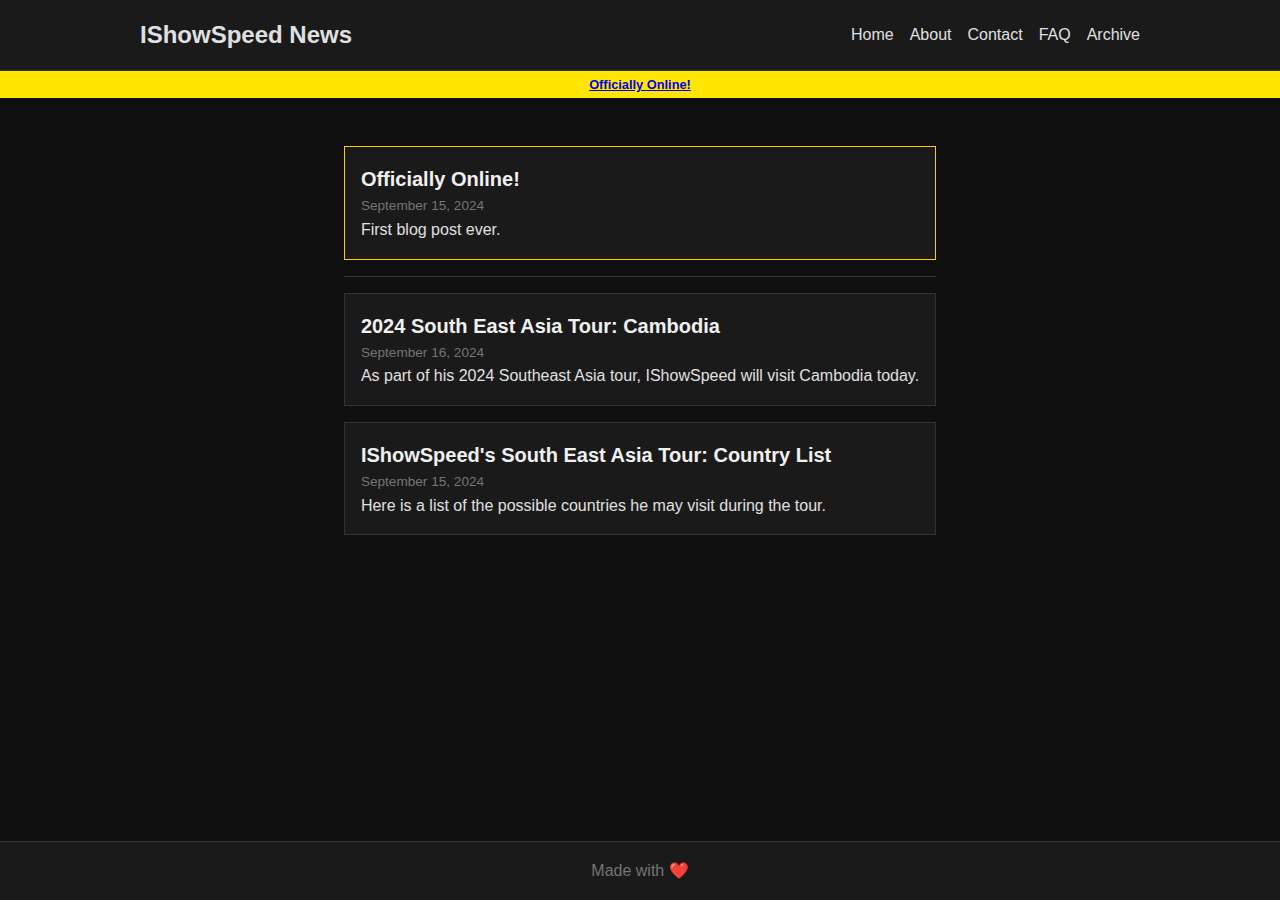
==== index.html @ 893de485 "Update index.html" ====
<!DOCTYPE html>
<html lang="en">
<head>
    <!-- Google tag (gtag.js) -->
<script async src="https://www.googletagmanager.com/gtag/js?id=G-FD01G2RDXD"></script>
<script>
  window.dataLayer = window.dataLayer || [];
  function gtag(){dataLayer.push(arguments);}
  gtag('js', new Date());

  gtag('config', 'G-FD01G2RDXD');
</script>
    <meta charset="UTF-8">
    <meta name="viewport" content="width=device-width, initial-scale=1.0">
    <title>IShowSpeed News</title>
    <link rel="stylesheet" href="css/index.css">
    <script src="js/index.js"></script>
    <script src="js/alert.js"></script>
    <meta name="description" content="IShowSpeed News Homepage">
</head>
<body>
    <header>
        <div class="container">
            <h1>IShowSpeed News</h1>
            <nav>
                <ul>
                    <li><a href="index">Home</a></li>
                    <li><a href="about">About</a></li>
                    <li><a href="contact">Contact</a></li>
                    <li><a href="faq">FAQ</a></li>
                    <li><a href="archive">Archive</a></li>
                </ul>
            </nav>
        </div>
    </header>
    <section class="notification"></section>
    <main class="container">
        <div id="posts-container"></div> <!-- Container for dynamically loaded posts -->
      <!-- disabled for now   
        <section id="image-of-the-day">
            <h2>Image of the Day</h2>
            <div id="image-content"></div>
            <p class="date" id="image-date"></p>
            <p class="image-description" id="image-description"></p>
        </section>
      
            <section id="video-of-the-day">
            <h2>Video of the Day</h2>
            <div id="video-content"></div>
            <p class="date" id="video-date"></p>
            <p class="video-description" id="video-description"></p>
            -->
        </section>        
    </main>

    <footer>
        <div class="container">
            <p>Made with ❤️</p>
        </div>
    </footer>
</body>
</html>
---- css/index.css ----
/* General Reset */
body, h1, h2, p, ul, li {
    margin: 0;
    padding: 0;
    box-sizing: border-box;
}

html, body {
    height: 100%;
}

body {
    font-family: 'Arial', sans-serif;
    background-color: #0f0f0f;
    color: #e0e0e0;
    line-height: 1.6;
    display: flex;
    flex-direction: column;
}

/* Header Styling */
header {
    background-color: #1a1a1a;
    color: #757575; /* Match footer text color */
    padding: 1rem 0;
    text-align: center;
    border-bottom: 1px solid #333;
    width: 100%; /* Ensure header takes full width */
    box-sizing: border-box; /* Ensure padding is accounted for within width */
}

header .container {
    max-width: 1000px;
    margin: 0 auto;
    padding: 0 1rem;
    display: flex;
    flex-direction: row; /* Default to horizontal layout */
    align-items: center;
    justify-content: space-between;
}

header h1 {
    margin: 0;
    font-size: 1.5rem;
    color: #e0e0e0; /* Match footer text color */
}

nav {
    display: flex;
}

nav ul {
    list-style: none;
    display: flex;
    margin: 0;
    padding: 0;
}

nav ul li {
    margin-left: 1rem;
}

nav ul li a {
    color: #e0e0e0;
    text-decoration: none;
}

nav ul li a:hover {
    text-decoration: underline;
}

/* Main container and articles */
main.container {
    max-width: 1000px;
    margin: 2rem auto;
    padding: 0 1rem;
    flex: 1;
}

/* Article styles */
article, #image-of-the-day, #video-of-the-day {
    position: relative;
    margin-bottom: 1rem;
    padding: 1rem;
    background-color: #1a1a1a;
    border: 1px solid #333;
    cursor: pointer;
    max-width: 100%; /* Ensure articles, image, and video sections take full width */
    width: 100%; /* Use full width of container */
    box-sizing: border-box;
    margin-left: auto;
    margin-right: auto;
}

article.pinned {
    background-color: #1a1a1a;
    border: 1px solid #ffcc00;
}

article:hover {
    background-color: #333;
}

article h2 {
    color: #f0f0f0;
    font-size: 1.25rem;
}

.date {
    color: #757575;
    font-size: 0.85rem;
    margin-bottom: 0;
    text-align: left;
}

hr {
    margin: 1rem 0;
    padding: 0;
    border: none;
    border-top: 1px solid #333;
}

article + hr {
    margin: 1rem 0;
}

/* Image and Video of the Day */
#image-of-the-day img, #video-of-the-day video {
    width: 100%; /* Ensure images and videos are responsive */
    height: auto;
    border: 1px solid #333;
    display: block;
    margin: 0 auto;
}

#image-of-the-day h2, #video-of-the-day h2 {
    color: #f0f0f0;
    font-size: 1.25rem;
    margin-bottom: 0.5rem;
    text-align: center;
}

#image-of-the-day .date, #video-of-the-day .date {
    color: #757575;
    font-size: 0.85rem;
    margin: 0 0 0.5rem;
    text-align: center;
}

#image-of-the-day .image-description, #video-of-the-day .video-description {
    color: #e0e0e0;
    font-size: 1rem;
    margin: 0;
    text-align: left;
    width: 100%;
    margin-left: auto;
    margin-right: auto;
}

/* Footer */
footer {
    background-color: #1a1a1a;
    color: #757575;
    padding: 1rem 0;
    text-align: center;
    border-top: 1px solid #333;
    width: 100%; /* Ensure footer takes full width */
    box-sizing: border-box; /* Ensure padding is accounted for within width */
}

/* Responsive Styles */
#image-of-the-day, #video-of-the-day {
    /* General cursor for the whole element */
    cursor: default; /* Or whatever you prefer */
}

#image-of-the-day h2, #image-of-the-day p, 
#video-of-the-day h2, #video-of-the-day p {
    /* Cursor for text-containing elements */
    cursor: text;
}

/* Tablet devices (less than 768px wide) */
@media (max-width: 768px) {
    header .container {
        flex-direction: column; /* Stack header items vertically on tablets */
        text-align: center;
    }

    nav ul {
        flex-direction: column; /* Stack nav items vertically on tablets */
        padding: 0;
    }

    nav ul li {
        margin: 0.5rem 0;
    }

    article, #image-of-the-day, #video-of-the-day {
        padding: 0.75rem;
        width: 100%; /* Full width for smaller screens */
        max-width: 100%;
        margin: 0 auto;
        margin-bottom: 1.5rem; /* Increase margin to maintain height gaps */
    }

    article h2, #image-of-the-day h2, #video-of-the-day h2 {
        font-size: 1.1rem;
    }

    .date {
        font-size: 0.75rem;
    }

    .image-description, .video-description {
        font-size: 0.9rem;
    }
}

/* Phone devices (less than 480px wide) */
@media (max-width: 480px) {
    body {
        padding: 0; /* Remove padding to ensure full width */
    }

    header, main.container, footer {
        width: 100%; /* Ensure header and container take full width */
        padding: 0; /* Remove internal padding */
        box-sizing: border-box;
    }

    header {
        padding: 0.75rem; /* Reduce padding for smaller screens */
    }

    header h1 {
        font-size: 1.25rem;
        text-align: center;
        width: 100%; /* Ensure the header title spans the width */
    }

    nav ul {
        flex-direction: column;
        text-align: center;
        width: 100%;
    }

    nav ul li {
        margin: 0.5rem 0;
    }

    article, #image-of-the-day, #video-of-the-day {
        padding: 0.75rem;
        width: 100%; /* Full width for all content on phones */
        margin: 0; /* Remove gaps between elements */
    }

    article h2, #image-of-the-day h2, #video-of-the-day h2 {
        font-size: 1rem;
    }

    .date {
        font-size: 0.7rem;
    }

    .image-description, .video-description {
        font-size: 0.85rem;
        padding: 0.5rem;
    }

    footer {
        font-size: 0.8rem;
        padding: 0.75rem; /* Adjust padding for consistency */
    }
}
.notification {
    background-color: transparent; /* Bright yellow for visibility */
    color: #fff; /* White text for contrast */
    padding: 0.2rem 0.5rem; /* Further reduced padding for a thinner height */
    text-align: center;
    font-size: 0.8rem; /* Smaller font size for a thinner appearance */
    font-weight: bold; /* Make the text bold */
    width: 100%; /* Full width */
    box-sizing: border-box; /* Ensure padding is included in the width */
    margin-bottom: 1rem; /* Space below the notification */
}
abbr {
    cursor: help; /* The 'help' cursor looks like a question mark */
  }
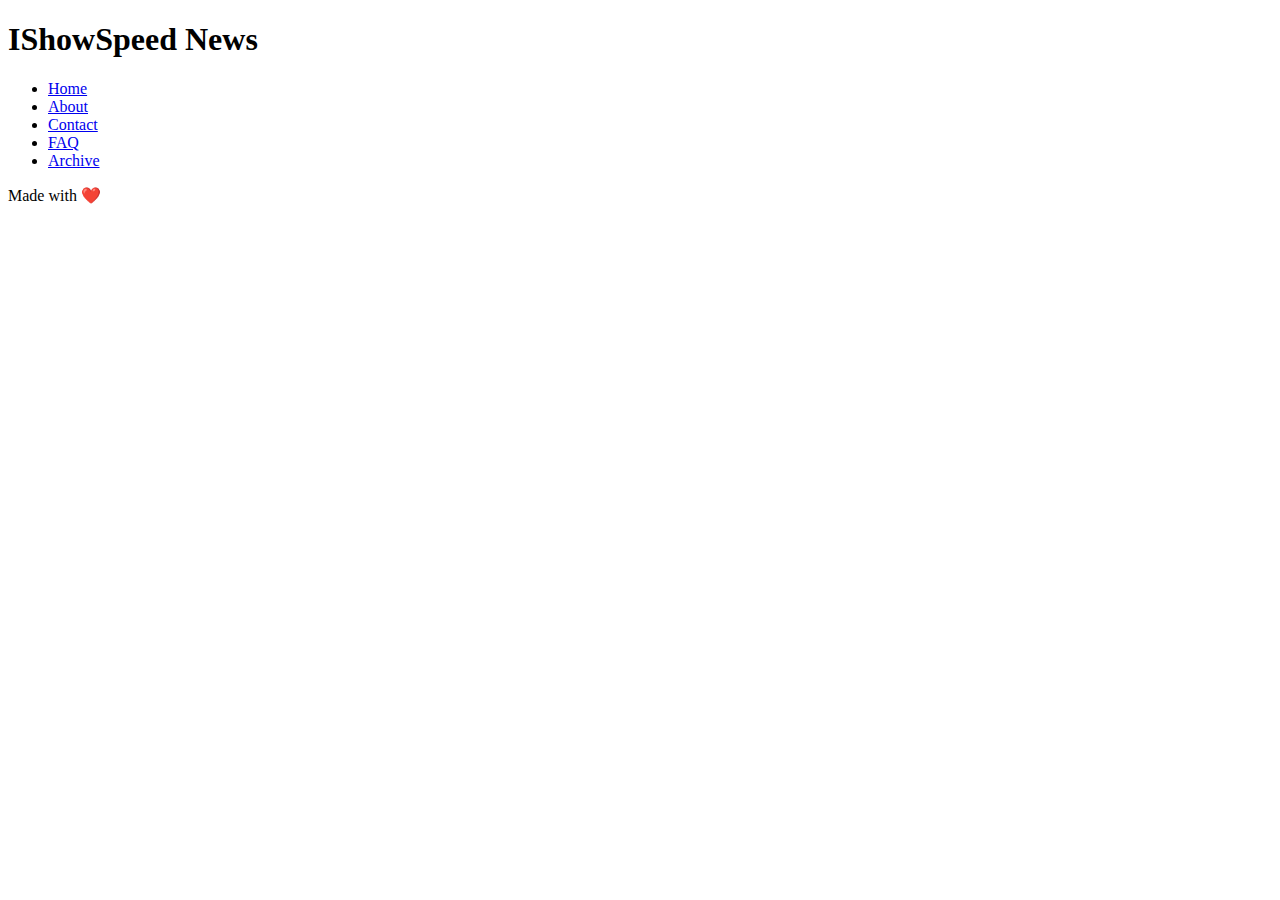
==== commit 4e2227f1: "Update index.html" ====
--- a/index.html
+++ b/index.html
@@ -1,22 +1,14 @@
 <!DOCTYPE html>
 <html lang="en">
 <head>
-    <!-- Google tag (gtag.js) -->
-<script async src="https://www.googletagmanager.com/gtag/js?id=G-FD01G2RDXD"></script>
-<script>
-  window.dataLayer = window.dataLayer || [];
-  function gtag(){dataLayer.push(arguments);}
-  gtag('js', new Date());
-
-  gtag('config', 'G-FD01G2RDXD');
-</script>
     <meta charset="UTF-8">
     <meta name="viewport" content="width=device-width, initial-scale=1.0">
     <title>IShowSpeed News</title>
-    <link rel="stylesheet" href="css/index.css">
-    <script src="js/index.js"></script>
-    <script src="js/alert.js"></script>
+    <link rel="preload" href="css/index.css" as="style">
+    <link rel="preload" href="js/index.js" as="script">
+    <link rel="preload" href="js/alert.js" as="script">
     <meta name="description" content="IShowSpeed News Homepage">
+    <link href="https://www.googletagmanager.com/gtag/js?id=G-FD01G2RDXD" rel="preload" as="script">
 </head>
 <body>
     <header>
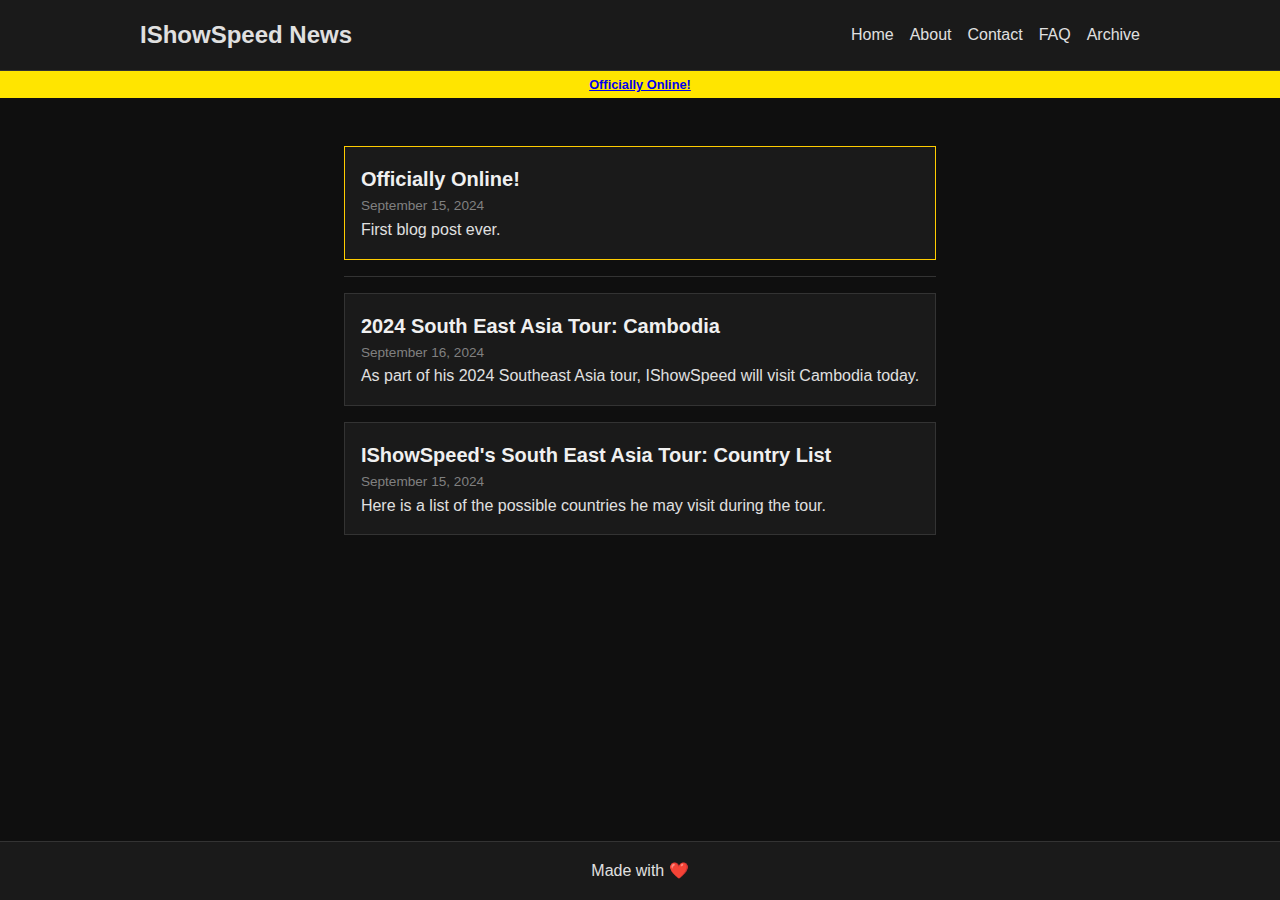
==== commit fb5281bb: "Update index.html" ====
--- a/index.html
+++ b/index.html
@@ -4,9 +4,9 @@
     <meta charset="UTF-8">
     <meta name="viewport" content="width=device-width, initial-scale=1.0">
     <title>IShowSpeed News</title>
-    <link rel="preload" href="css/index.css" as="style">
-    <link rel="preload" href="js/index.js" as="script">
-    <link rel="preload" href="js/alert.js" as="script">
+    <link rel="stylesheet" href="css/index.css"/>
+    <script src="js/index.js" defer></script>
+    <script src="js/alert.js" defer></script>
     <meta name="description" content="IShowSpeed News Homepage">
     <link href="https://www.googletagmanager.com/gtag/js?id=G-FD01G2RDXD" rel="preload" as="script">
 </head>
--- a/css/index.css
+++ b/css/index.css
@@ -107,7 +107,7 @@
 }
 
 .date {
-    color: #757575;
+    color: #808080;
     font-size: 0.85rem;
     margin-bottom: 0;
     text-align: left;
@@ -160,7 +160,7 @@
 /* Footer */
 footer {
     background-color: #1a1a1a;
-    color: #757575;
+    color: #e0e0e0;
     padding: 1rem 0;
     text-align: center;
     border-top: 1px solid #333;
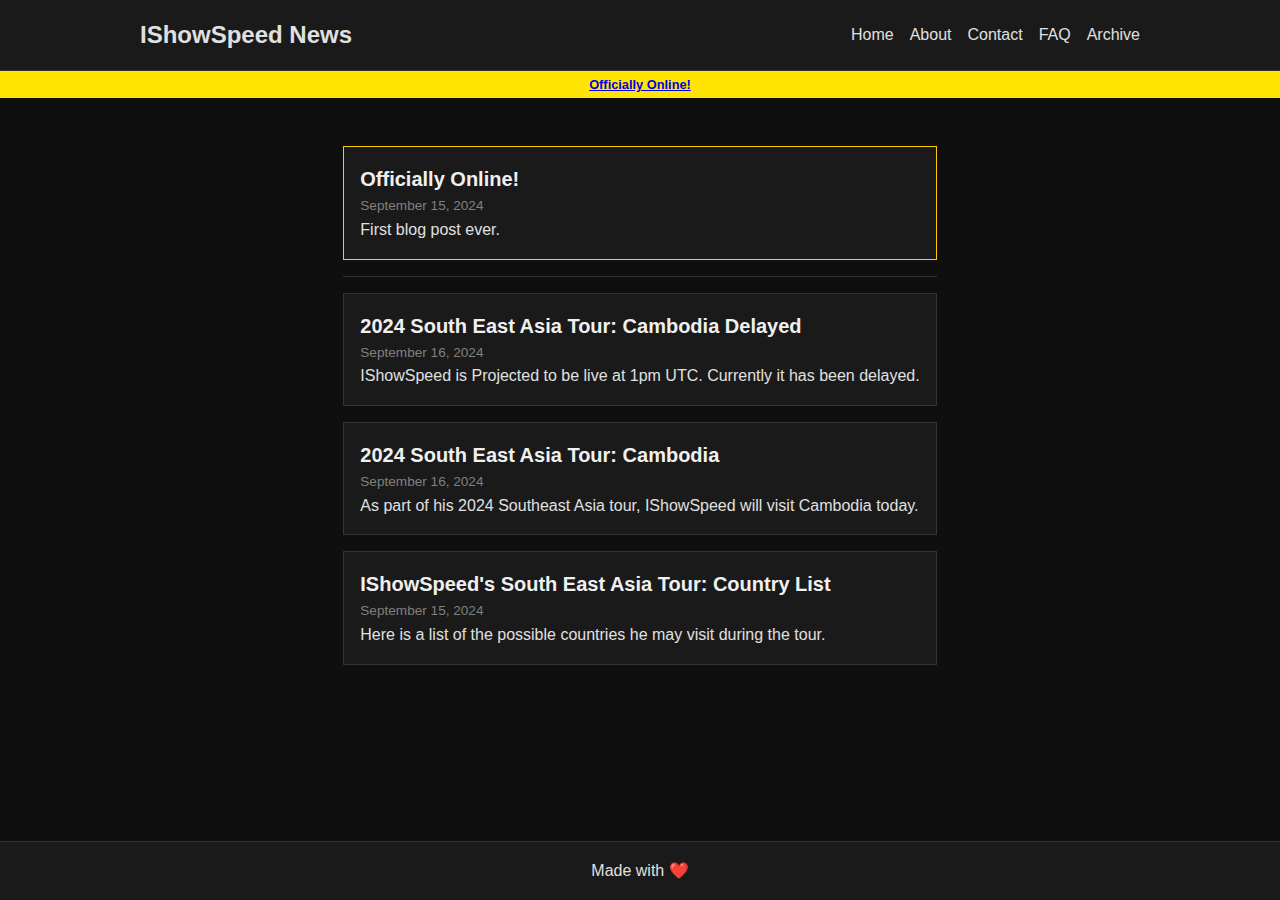
==== commit 4a8ebc99: "Update index.html" ====
--- a/index.html
+++ b/index.html
@@ -8,7 +8,9 @@
     <script src="js/index.js" defer></script>
     <script src="js/alert.js" defer></script>
     <meta name="description" content="IShowSpeed News Homepage">
-    <link href="https://www.googletagmanager.com/gtag/js?id=G-FD01G2RDXD" rel="preload" as="script">
+        <!-- Google tag (gtag.js) -->
+    <script async src="https://www.googletagmanager.com/gtag/js?id=G-FD01G2RDXD"></script>
+    <script>window.dataLayer=window.dataLayer||[];function gtag(){dataLayer.push(arguments);}gtag('js',new Date());gtag('config','G-FD01G2RDXD');</script>
 </head>
 <body>
     <header>
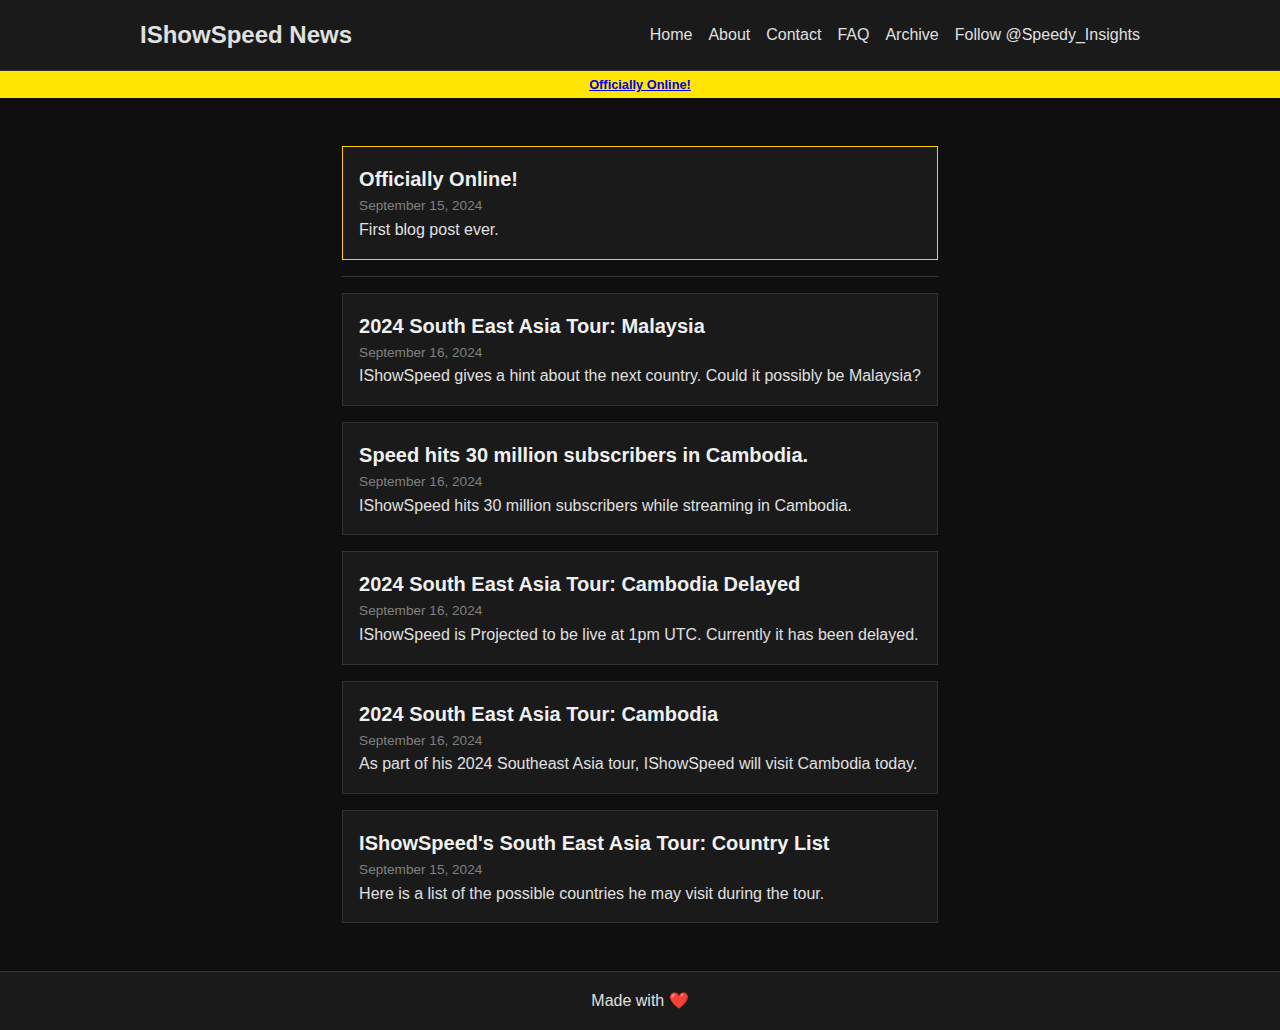
==== commit eb9cdff7: "Update index.html" ====
--- a/index.html
+++ b/index.html
@@ -8,9 +8,15 @@
     <script src="js/index.js" defer></script>
     <script src="js/alert.js" defer></script>
     <meta name="description" content="IShowSpeed News Homepage">
-        <!-- Google tag (gtag.js) -->
+    <!-- Google tag (gtag.js) -->
     <script async src="https://www.googletagmanager.com/gtag/js?id=G-FD01G2RDXD"></script>
-    <script>window.dataLayer=window.dataLayer||[];function gtag(){dataLayer.push(arguments);}gtag('js',new Date());gtag('config','G-FD01G2RDXD');</script>
+    <script>
+      window.dataLayer = window.dataLayer || [];
+      function gtag(){dataLayer.push(arguments);}
+      gtag('js', new Date());
+
+      gtag('config', 'G-FD01G2RDXD');
+    </script>
 </head>
 <body>
     <header>
@@ -23,6 +29,7 @@
                     <li><a href="contact">Contact</a></li>
                     <li><a href="faq">FAQ</a></li>
                     <li><a href="archive">Archive</a></li>
+                    <li><a href="https://twitter.com/Speedy_Insights" class="twitter-follow-button" data-show-count="false">Follow @Speedy_Insights</a></li>
                 </ul>
             </nav>
         </div>
